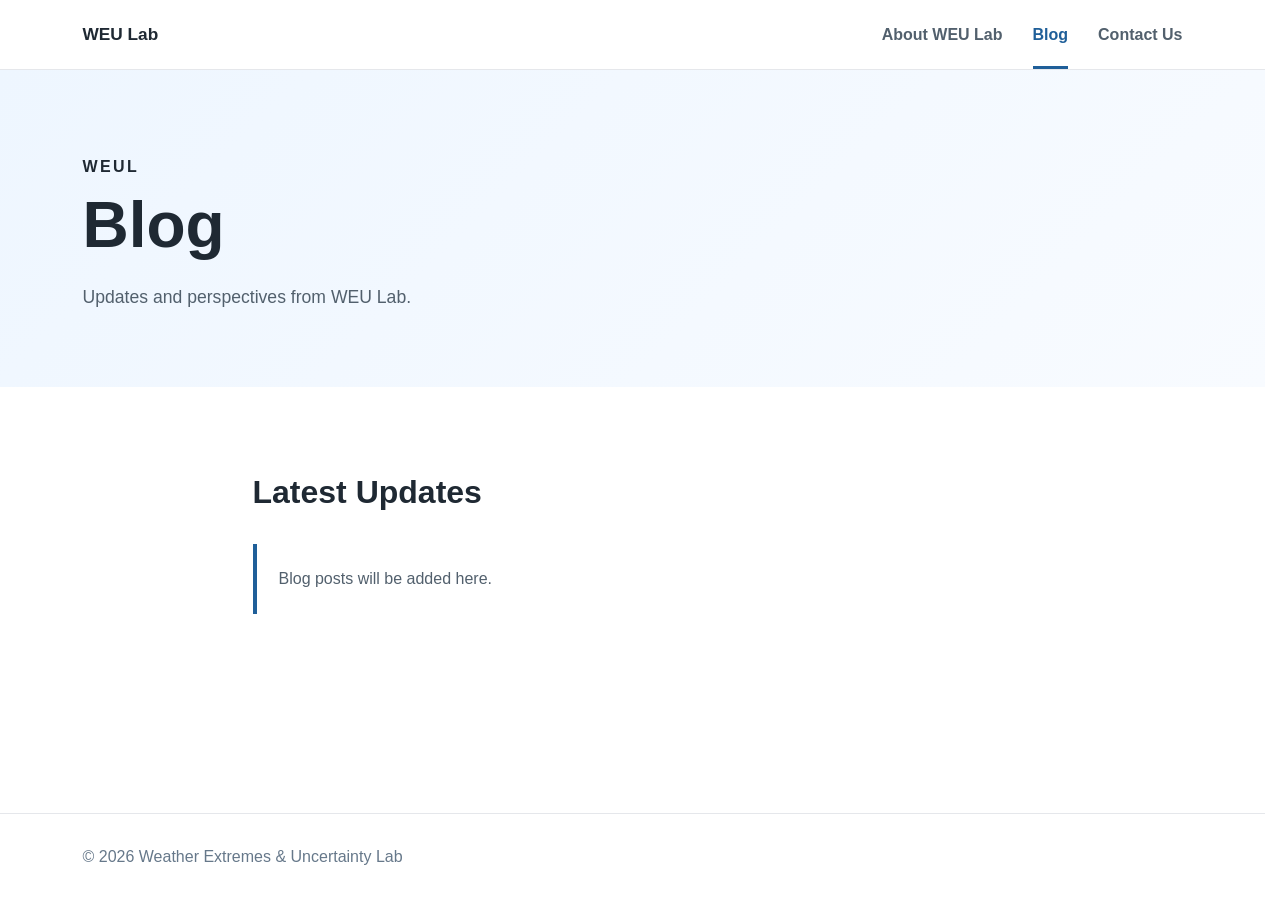
==== blog.html @ 45c33f43 "Add Blog and Contact pages" ====
<!DOCTYPE html>
<html lang="en">
<head>
  <meta charset="UTF-8">
  <meta name="viewport" content="width=device-width, initial-scale=1.0">
  <title>Blog | Weather Extremes &amp; Uncertainty Lab</title>
  <meta name="description" content="Updates from the Weather Extremes & Uncertainty Lab.">
  <link rel="stylesheet" href="style.css">
</head>
<body>
  <nav class="site-nav"><div class="container nav-inner"><a class="brand" href="index.html">WEU Lab</a><div class="nav-links"><a href="index.html">About WEU Lab</a><a class="active" href="blog.html">Blog</a><a href="contact.html">Contact Us</a></div></div></nav>
  <header class="page-hero"><div class="container"><p class="eyebrow">WEUL</p><h1>Blog</h1><p class="intro">Updates and perspectives from WEU Lab.</p></div></header>
  <main><section><div class="container content-narrow"><h2>Latest Updates</h2><div class="blog-placeholder"><p>Blog posts will be added here.</p></div></div></section></main>
  <footer><div class="container"><p>© 2026 Weather Extremes &amp; Uncertainty Lab</p></div></footer>
</body>
</html>
---- style.css ----
* { box-sizing: border-box; }

html {
  overflow-y: scroll;
  scrollbar-gutter: stable;
  min-width: 100%;
}

html, body { min-height: 100%; }

body {
  margin: 0;
  min-height: 100vh;
  display: flex;
  flex-direction: column;
  font-family: -apple-system, BlinkMacSystemFont, "Segoe UI", Roboto, Helvetica, Arial, sans-serif;
  color: #1f2933;
  background: #ffffff;
  line-height: 1.6;
}

.container { width: min(1100px, 90%); margin: 0 auto; }

.site-nav {
  background: #ffffff;
  border-bottom: 1px solid #e5e7eb;
  min-height: 69px;
  flex: 0 0 auto;
}

.nav-inner {
  height: 69px;
  display: flex;
  align-items: center;
  justify-content: space-between;
  gap: 28px;
}

.brand {
  color: #1f2933;
  font-size: 1.08rem;
  font-weight: 750;
  text-decoration: none;
  white-space: nowrap;
}

.nav-links {
  display: flex;
  align-items: center;
  justify-content: flex-end;
  gap: 30px;
  min-width: 330px;
  height: 69px;
}

.nav-links a {
  height: 69px;
  display: flex;
  align-items: center;
  color: #52606d;
  font-weight: 600;
  text-decoration: none;
  padding: 3px 0 0;
  border-bottom: 3px solid transparent;
  white-space: nowrap;
}

.nav-links a:hover,
.nav-links a.active {
  color: #1f5f99;
  border-bottom-color: #1f5f99;
}

.hero { padding: 90px 0; background: linear-gradient(135deg, #eef6ff, #f8fbff); }
.page-hero { padding: 68px 0 58px; background: linear-gradient(135deg, #eef6ff, #f8fbff); }
.eyebrow { font-weight: 700; letter-spacing: 0.15em; text-transform: uppercase; margin-bottom: 12px; }
h1 { font-size: clamp(2.5rem, 6vw, 5rem); line-height: 1.05; max-width: 900px; margin: 0 0 24px; }
.page-hero h1 { font-size: clamp(2.3rem, 5vw, 4rem); }
.tagline { font-size: clamp(1.3rem, 2.5vw, 2rem); max-width: 850px; margin-bottom: 22px; }
.intro { max-width: 760px; font-size: 1.1rem; color: #52606d; }
.button { display: inline-block; margin-top: 20px; padding: 12px 20px; border-radius: 8px; background: #1f5f99; color: white; text-decoration: none; font-weight: 600; }
main { flex: 1 0 auto; }
section { padding: 80px 0; }
.alt { background: #f5f7fa; }
h2 { font-size: 2rem; margin-top: 0; }
.section-intro { max-width: 760px; color: #52606d; }
.cards { display: grid; grid-template-columns: repeat(auto-fit, minmax(250px, 1fr)); gap: 24px; margin-top: 35px; }
.card { border: 1px solid #d9e2ec; border-radius: 12px; padding: 28px; background: white; }
.card h3 { margin-top: 0; }
.card ul { padding-left: 20px; }
a { color: #1f5f99; }
.content-narrow { max-width: 760px; }
.blog-placeholder { border-left: 4px solid #1f5f99; padding: 6px 0 6px 22px; color: #52606d; }
.contact-card { max-width: 760px; }
.contact-card p { font-size: 1.08rem; }
footer { flex: 0 0 auto; border-top: 1px solid #e5e7eb; padding: 30px 0; color: #66788a; }
footer p { margin: 0; }

@media (max-width: 680px) {
  .nav-inner { height: auto; min-height: 69px; align-items: flex-start; flex-direction: column; gap: 0; padding-top: 14px; }
  .nav-links { width: 100%; height: auto; min-width: 0; justify-content: flex-start; gap: 20px; overflow-x: auto; }
  .nav-links a { height: auto; padding: 12px 0 14px; }
  .hero { padding: 68px 0; }
}
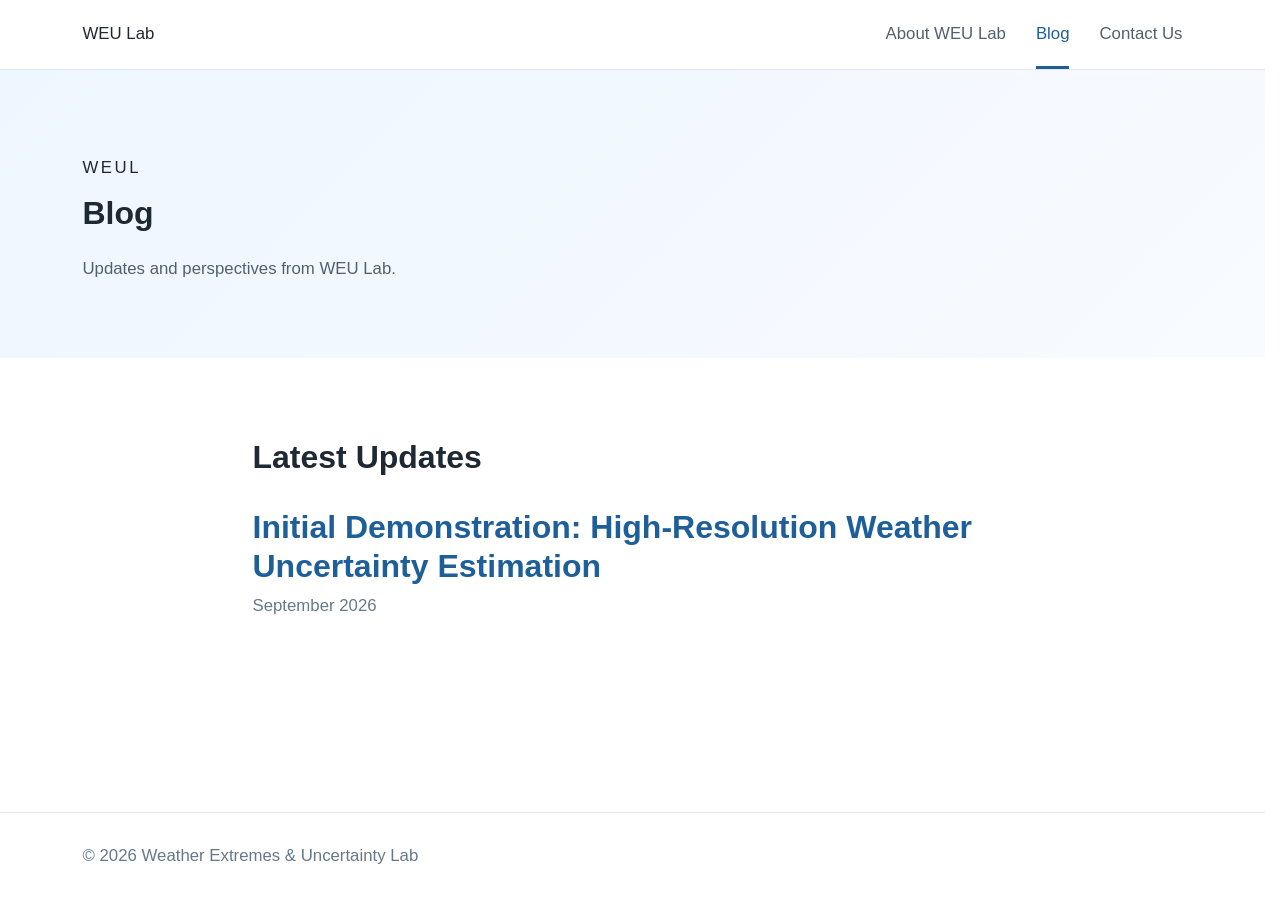
==== commit 9b6e8913: "Initial WEU Lab website" ====
--- a/blog.html
+++ b/blog.html
@@ -4,13 +4,48 @@
   <meta charset="UTF-8">
   <meta name="viewport" content="width=device-width, initial-scale=1.0">
   <title>Blog | Weather Extremes &amp; Uncertainty Lab</title>
-  <meta name="description" content="Updates from the Weather Extremes & Uncertainty Lab.">
+  <meta name="description" content="Updates from the Weather Extremes &amp; Uncertainty Lab.">
   <link rel="stylesheet" href="style.css">
 </head>
 <body>
-  <nav class="site-nav"><div class="container nav-inner"><a class="brand" href="index.html">WEU Lab</a><div class="nav-links"><a href="index.html">About WEU Lab</a><a class="active" href="blog.html">Blog</a><a href="contact.html">Contact Us</a></div></div></nav>
-  <header class="page-hero"><div class="container"><p class="eyebrow">WEUL</p><h1>Blog</h1><p class="intro">Updates and perspectives from WEU Lab.</p></div></header>
-  <main><section><div class="container content-narrow"><h2>Latest Updates</h2><div class="blog-placeholder"><p>Blog posts will be added here.</p></div></div></section></main>
-  <footer><div class="container"><p>© 2026 Weather Extremes &amp; Uncertainty Lab</p></div></footer>
+  <nav class="site-nav">
+    <div class="container nav-inner">
+      <a class="brand" href="index.html">WEU Lab</a>
+      <div class="nav-links">
+        <a href="index.html">About WEU Lab</a>
+        <a class="active" href="blog.html">Blog</a>
+        <a href="contact.html">Contact Us</a>
+      </div>
+    </div>
+  </nav>
+
+  <header class="page-hero">
+    <div class="container">
+      <p class="eyebrow">WEUL</p>
+      <h1>Blog</h1>
+      <p class="intro">Updates and perspectives from WEU Lab.</p>
+    </div>
+  </header>
+
+  <main>
+    <section>
+      <div class="container content-narrow">
+        <h2>Latest Updates</h2>
+
+        <article class="blog-post-link">
+          <a class="blog-post-title" href="blog/001-initial-temperature-uncertainty-implementation.html">
+            Initial Demonstration: High-Resolution Weather Uncertainty Estimation
+          </a>
+          <p class="blog-post-meta">September 2026</p>
+        </article>
+      </div>
+    </section>
+  </main>
+
+  <footer>
+    <div class="container">
+      <p>© 2026 Weather Extremes &amp; Uncertainty Lab</p>
+    </div>
+  </footer>
 </body>
-</html>+</html>
--- a/style.css
+++ b/style.css
@@ -17,6 +17,8 @@
   color: #1f2933;
   background: #ffffff;
   line-height: 1.6;
+  font-size: 1.05rem;
+  font-weight: 400;
 }
 
 .container { width: min(1100px, 90%); margin: 0 auto; }
@@ -36,10 +38,11 @@
   gap: 28px;
 }
 
-.brand {
+.brand,
+.site-name {
   color: #1f2933;
-  font-size: 1.08rem;
-  font-weight: 750;
+  font-size: 1.05rem;
+  font-weight: 400;
   text-decoration: none;
   white-space: nowrap;
 }
@@ -58,7 +61,8 @@
   display: flex;
   align-items: center;
   color: #52606d;
-  font-weight: 600;
+  font-size: 1.05rem;
+  font-weight: 400;
   text-decoration: none;
   padding: 3px 0 0;
   border-bottom: 3px solid transparent;
@@ -73,32 +77,154 @@
 
 .hero { padding: 90px 0; background: linear-gradient(135deg, #eef6ff, #f8fbff); }
 .page-hero { padding: 68px 0 58px; background: linear-gradient(135deg, #eef6ff, #f8fbff); }
-.eyebrow { font-weight: 700; letter-spacing: 0.15em; text-transform: uppercase; margin-bottom: 12px; }
-h1 { font-size: clamp(2.5rem, 6vw, 5rem); line-height: 1.05; max-width: 900px; margin: 0 0 24px; }
-.page-hero h1 { font-size: clamp(2.3rem, 5vw, 4rem); }
-.tagline { font-size: clamp(1.3rem, 2.5vw, 2rem); max-width: 850px; margin-bottom: 22px; }
-.intro { max-width: 760px; font-size: 1.1rem; color: #52606d; }
-.button { display: inline-block; margin-top: 20px; padding: 12px 20px; border-radius: 8px; background: #1f5f99; color: white; text-decoration: none; font-weight: 600; }
+
+.eyebrow,
+.tagline,
+.intro,
+.section-intro,
+.contact-card p,
+.blog-post-meta,
+.article-page p,
+.article-page figcaption {
+  font-size: 1.05rem;
+  font-weight: 400;
+}
+
+.eyebrow {
+  letter-spacing: 0.15em;
+  text-transform: uppercase;
+  margin-bottom: 12px;
+}
+
+h1,
+h2,
+h3,
+.page-hero h1,
+.article-page h1,
+.article-page h2,
+.article-page h3 {
+  font-size: 2rem;
+  line-height: 1.2;
+  font-weight: 600;
+}
+
+h1 {
+  max-width: 900px;
+  margin: 0 0 24px;
+}
+
+h2 { margin-top: 0; }
+
+.tagline { max-width: 850px; margin-bottom: 22px; }
+.intro { max-width: 760px; color: #52606d; }
+
+.button {
+  display: inline-block;
+  margin-top: 20px;
+  padding: 12px 20px;
+  border-radius: 8px;
+  background: #1f5f99;
+  color: white;
+  text-decoration: none;
+  font-size: 1.05rem;
+  font-weight: 400;
+}
+
 main { flex: 1 0 auto; }
 section { padding: 80px 0; }
 .alt { background: #f5f7fa; }
-h2 { font-size: 2rem; margin-top: 0; }
 .section-intro { max-width: 760px; color: #52606d; }
-.cards { display: grid; grid-template-columns: repeat(auto-fit, minmax(250px, 1fr)); gap: 24px; margin-top: 35px; }
-.card { border: 1px solid #d9e2ec; border-radius: 12px; padding: 28px; background: white; }
+
+.cards {
+  display: grid;
+  grid-template-columns: repeat(auto-fit, minmax(250px, 1fr));
+  gap: 24px;
+  margin-top: 35px;
+}
+
+.card {
+  border: 1px solid #d9e2ec;
+  border-radius: 12px;
+  padding: 28px;
+  background: white;
+}
+
 .card h3 { margin-top: 0; }
 .card ul { padding-left: 20px; }
+
+p, li, a, figcaption {
+  font-weight: 400;
+}
+
 a { color: #1f5f99; }
+
 .content-narrow { max-width: 760px; }
-.blog-placeholder { border-left: 4px solid #1f5f99; padding: 6px 0 6px 22px; color: #52606d; }
+
+.blog-post-link { margin-top: 32px; }
+
+.blog-post-title {
+  display: inline-block;
+  font-size: 2rem;
+  line-height: 1.2;
+  font-weight: 600;
+  text-decoration: none;
+}
+
+.blog-post-title:hover { text-decoration: underline; }
+
+.blog-post-meta {
+  margin: 8px 0 0;
+  color: #66788a;
+}
+
 .contact-card { max-width: 760px; }
-.contact-card p { font-size: 1.08rem; }
-footer { flex: 0 0 auto; border-top: 1px solid #e5e7eb; padding: 30px 0; color: #66788a; }
+
+.article-page {
+  max-width: 900px;
+  padding-top: 64px;
+  padding-bottom: 80px;
+}
+
+.article-page img {
+  display: block;
+  max-width: 100%;
+  height: auto;
+  margin: 24px auto 8px;
+}
+
+.article-page figure { margin: 32px 0; }
+.article-page figcaption { color: #66788a; }
+
+footer {
+  flex: 0 0 auto;
+  border-top: 1px solid #e5e7eb;
+  padding: 30px 0;
+  color: #66788a;
+  font-size: 1.05rem;
+  font-weight: 400;
+}
+
 footer p { margin: 0; }
 
 @media (max-width: 680px) {
-  .nav-inner { height: auto; min-height: 69px; align-items: flex-start; flex-direction: column; gap: 0; padding-top: 14px; }
-  .nav-links { width: 100%; height: auto; min-width: 0; justify-content: flex-start; gap: 20px; overflow-x: auto; }
+  .nav-inner {
+    height: auto;
+    min-height: 69px;
+    align-items: flex-start;
+    flex-direction: column;
+    gap: 0;
+    padding-top: 14px;
+  }
+
+  .nav-links {
+    width: 100%;
+    height: auto;
+    min-width: 0;
+    justify-content: flex-start;
+    gap: 20px;
+    overflow-x: auto;
+  }
+
   .nav-links a { height: auto; padding: 12px 0 14px; }
   .hero { padding: 68px 0; }
 }
